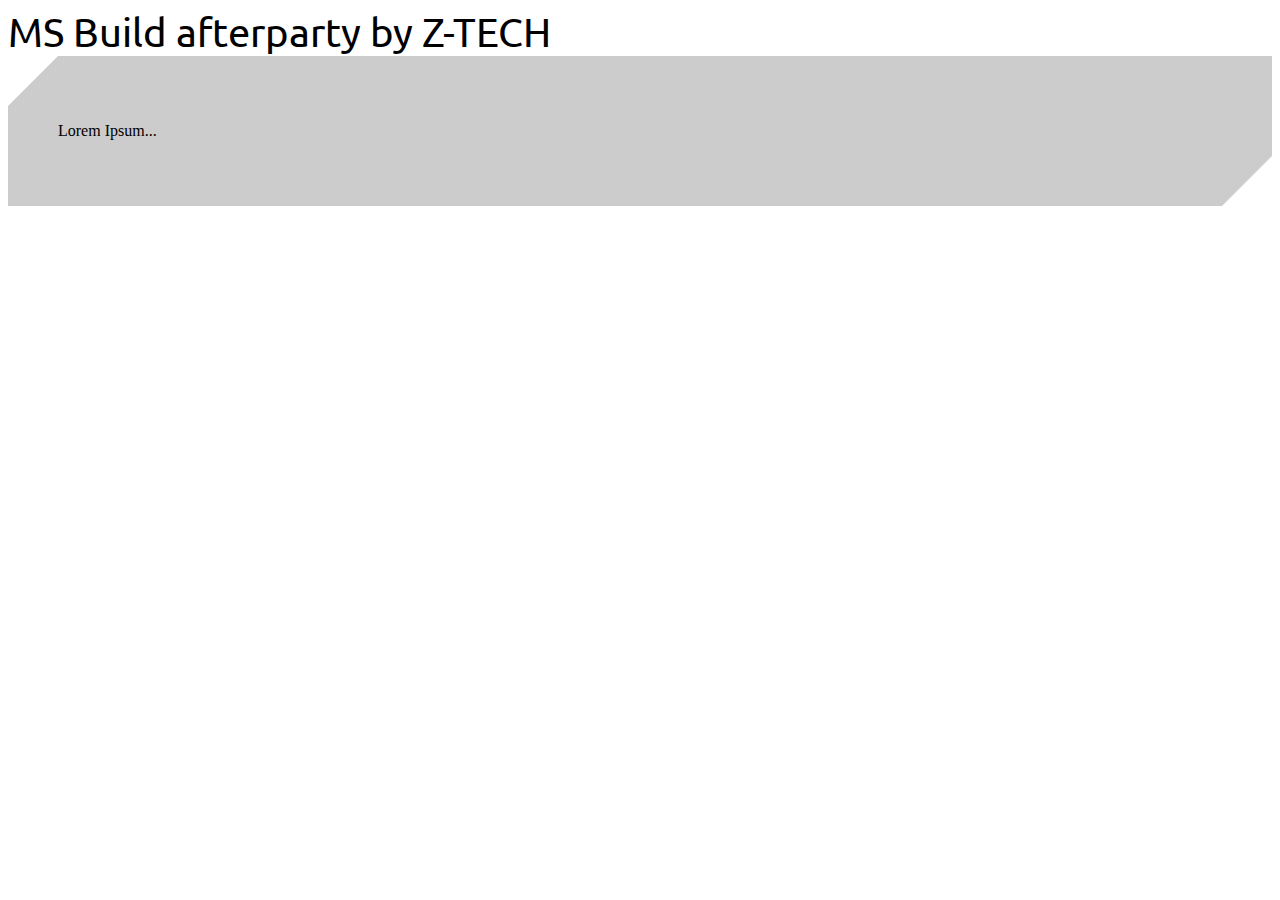
==== msbuildparty/index.html @ e639d775 "Start with MS Build afterparty site" ====
<!DOCTYPE html>
<html lang="cs">

<head>
    <meta charset="UTF-8" />
    <title>MS Build afterparty by Z-TECH</title>
    <link rel="stylesheet" href="styles.min.css?v=1" />
</head>

<body>
    <h1>MS Build afterparty by Z-TECH</h1>
</body>

<main>
    <p>Lorem Ipsum...</p>
</main>

</html>
---- msbuildparty/styles.min.css ----
@import url("https://fonts.googleapis.com/css2?family=Roboto:wght@300;400;700&family=Ubuntu:wght@300;400;700&display=swap");body{color:#000}h1{font-family:Ubuntu, Arial, Helvetica, sans-serif;font-size:250%;font-weight:normal;margin:0;padding:0}main{background-color:#ccc;padding:50px;clip-path:polygon(50px 0px, 100% 0px, 100% calc(100% - 50px), calc(100% - 50px) 100%, 0px 100%, 0px 50px)}
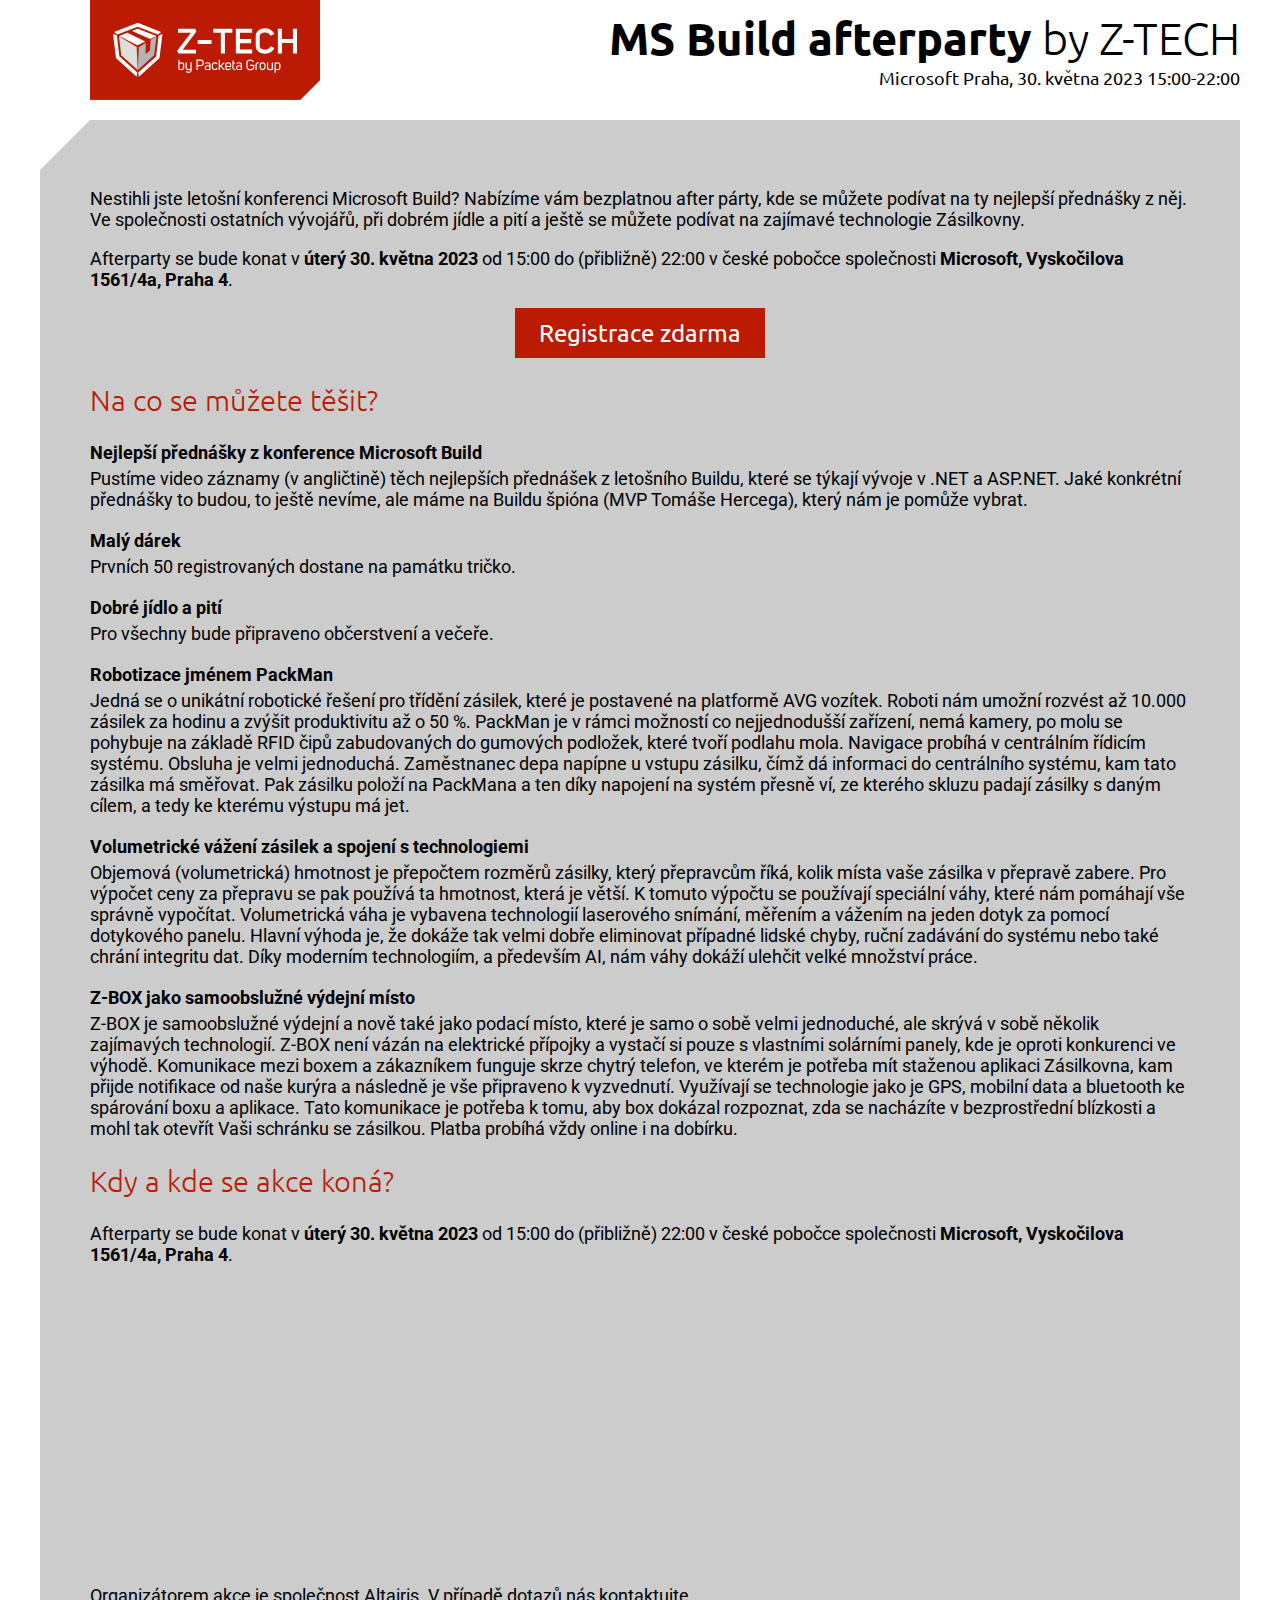
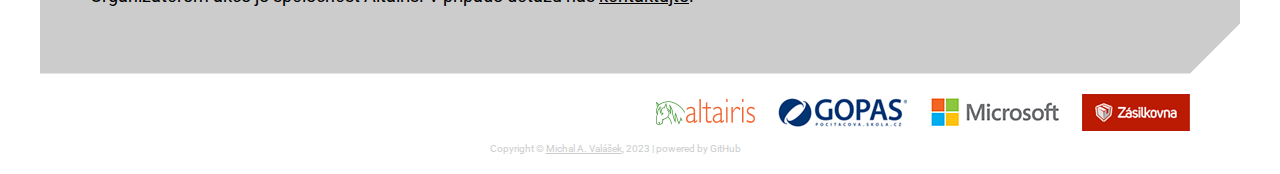
==== commit 9891e1aa: "MS Build afterparty" ====
--- a/msbuildparty/index.html
+++ b/msbuildparty/index.html
@@ -3,16 +3,81 @@
 
 <head>
     <meta charset="UTF-8" />
+    <meta name="viewport" content="width=device-width" />
     <title>MS Build afterparty by Z-TECH</title>
     <link rel="stylesheet" href="styles.min.css?v=1" />
 </head>
 
 <body>
-    <h1>MS Build afterparty by Z-TECH</h1>
+    <header>
+        <img src="ztech-logo.svg" alt="Z-TECH by Packeta Group" />
+        <h1><b>MS Build afterparty</b> by Z-TECH</h1>
+        <div>Microsoft Praha, 30. května 2023 15:00-22:00</div>
+    </header>
+
+    <main>
+        <p>Nestihli jste letošní konferenci Microsoft Build? Nabízíme vám bezplatnou after párty, kde se můžete podívat
+            na ty nejlepší přednášky z něj. Ve společnosti ostatních vývojářů, při dobrém jídle a pití a ještě se můžete
+            podívat na zajímavé technologie Zásilkovny.</p>
+        <p>Afterparty se bude konat v <b>úterý 30. května 2023</b> od 15:00 do (přibližně) 22:00 v české pobočce
+            společnosti <b>Microsoft, Vyskočilova 1561/4a, Praha 4</b>.</p>
+
+        <p class="c"><a href="https://forms.office.com/r/cyYExD8Ghx" class="button">Registrace zdarma</a></p>
+
+        <h2>Na co se můžete těšit?</h2>
+        <dl>
+            <dt>Nejlepší přednášky z konference Microsoft Build</dt>
+            <dd>Pustíme video záznamy (v angličtině) těch nejlepších přednášek z letošního Buildu, které se týkají
+                vývoje v .NET a ASP.NET. Jaké konkrétní přednášky to budou, to ještě nevíme, ale máme na Buildu špióna
+                (MVP Tomáše Hercega), který nám je pomůže vybrat.</dd>
+            <dt>Malý dárek</dt>
+            <dd>Prvních 50 registrovaných dostane na památku tričko.</dd>
+            <dt>Dobré jídlo a pití</dt>
+            <dd>Pro všechny bude připraveno občerstvení a večeře.</dd>
+            <dt>Robotizace jménem PackMan</dt>
+            <dd>Jedná se o unikátní robotické řešení pro třídění zásilek, které je postavené na platformě AVG vozítek.
+                Roboti nám umožní rozvést až 10.000 zásilek za hodinu a zvýšit produktivitu až o 50 %. PackMan je v
+                rámci možností co nejjednodušší zařízení, nemá kamery, po molu se pohybuje na základě RFID čipů
+                zabudovaných do gumových podložek, které tvoří podlahu mola. Navigace probíhá v centrálním řídicím
+                systému. Obsluha je velmi jednoduchá. Zaměstnanec depa napípne u vstupu zásilku, čímž dá informaci do
+                centrálního systému, kam tato zásilka má směřovat. Pak zásilku položí na PackMana a ten díky napojení na
+                systém přesně ví, ze kterého skluzu padají zásilky s daným cílem, a tedy ke kterému výstupu má jet.</dd>
+            <dt>Volumetrické vážení zásilek a spojení s technologiemi</dt>
+            <dd>Objemová (volumetrická) hmotnost je přepočtem rozměrů zásilky, který přepravcům říká, kolik místa vaše
+                zásilka v přepravě zabere. Pro výpočet ceny za přepravu se pak používá ta hmotnost, která je větší. K
+                tomuto výpočtu se používají speciální váhy, které nám pomáhají vše správně vypočítat. Volumetrická váha
+                je vybavena technologií laserového snímání, měřením a vážením na jeden dotyk za pomocí dotykového
+                panelu. Hlavní výhoda je, že dokáže tak velmi dobře eliminovat případné lidské chyby, ruční zadávání do
+                systému nebo také chrání integritu dat. Díky moderním technologiím, a především AI, nám váhy dokáží
+                ulehčit velké množství práce.</dd>
+            <dt>Z-BOX jako samoobslužné výdejní místo</dt>
+            <dd>Z-BOX je samoobslužné výdejní a nově také jako podací místo, které je samo o sobě velmi jednoduché, ale
+                skrývá v sobě několik zajímavých technologií. Z-BOX není vázán na elektrické přípojky a vystačí si pouze
+                s vlastními solárními panely, kde je oproti konkurenci ve výhodě. Komunikace mezi boxem a zákazníkem
+                funguje skrze chytrý telefon, ve kterém je potřeba mít staženou aplikaci Zásilkovna, kam přijde
+                notifikace od naše kurýra a následně je vše připraveno k vyzvednutí. Využívají se technologie jako je
+                GPS, mobilní data a bluetooth ke spárování boxu a aplikace. Tato komunikace je potřeba k tomu, aby box
+                dokázal rozpoznat, zda se nacházíte v bezprostřední blízkosti a mohl tak otevřít Vaši schránku se
+                zásilkou. Platba probíhá vždy online i na dobírku. </dd>
+        </dl>
+
+        <h2>Kdy a kde se akce koná?</h2>
+        <p>Afterparty se bude konat v <b>úterý 30. května 2023</b> od 15:00 do (přibližně) 22:00 v české pobočce
+            společnosti <b>Microsoft, Vyskočilova 1561/4a, Praha 4</b>.</p>
+        <iframe id="map" src="https://frame.mapy.cz/s/lopojubuso" width="100%" height="280" frameborder="0"></iframe>
+        <p>Organizátorem akce je společnost Altairis. V případě dotazů nás <a
+                href="https://www.altairis.cz/kontakty">kontaktujte</a>.</p>
+    </main>
+
+    <footer>
+        <ul>
+            <li><a href="https://www.altairis.cz/"><img src="partner-altairis.png" alt="Altairis" /></a></li>
+            <li><a href="https://www.gopas.cz/"><img src="partner-gopas.png" alt="Gopas" /></a></li>
+            <li><a href="https://www.microsoft.cz/"><img src="partner-microsoft.png" alt="Microsoft" /></a></li>
+            <li><a href="https://www.zasilkovna.cz/"><img src="partner-zasilkovna.png" alt="Zásilkovna" /></a></li>
+        </ul>
+        <div>Copyright &copy; <a href="https://www.rider.cz/">Michal A. Valášek</a>, 2023 | powered by GitHub</div>
+    </footer>
 </body>
 
-<main>
-    <p>Lorem Ipsum...</p>
-</main>
-
 </html>--- a/msbuildparty/styles.min.css
+++ b/msbuildparty/styles.min.css
@@ -1 +1 @@
-@import url("https://fonts.googleapis.com/css2?family=Roboto:wght@300;400;700&family=Ubuntu:wght@300;400;700&display=swap");body{color:#000}h1{font-family:Ubuntu, Arial, Helvetica, sans-serif;font-size:250%;font-weight:normal;margin:0;padding:0}main{background-color:#ccc;padding:50px;clip-path:polygon(50px 0px, 100% 0px, 100% calc(100% - 50px), calc(100% - 50px) 100%, 0px 100%, 0px 50px)}
+@import url("https://fonts.googleapis.com/css2?family=Roboto:wght@300;400;700&family=Ubuntu:wght@300;400;700&display=swap");html{margin:0;padding:0 20px;background-color:#fff;color:#000;font-family:Roboto,system-ui,-apple-system,BlinkMacSystemFont,"Segoe UI",Oxygen,Ubuntu,Cantarell,"Open Sans","Helvetica Neue",sans-serif;font-size:18px}html body{max-width:1200px;margin:0 auto;padding:0}html body>header{margin-bottom:20px}@media (min-width: 900px){html body>header{text-align:right;min-height:100px}}html body>header img{clip-path:polygon(0 0, 100% 0, 100% calc(100% - 20px), calc(100% - 20px) 100%, 0 100%)}@media (max-width: 899px){html body>header img{height:75px}}@media (min-width: 900px){html body>header img{height:100px;float:left;margin:0 20px 0 50px}}html body>header h1{font-family:Ubuntu,Arial,Helvetica,sans-serif;font-size:250%;font-weight:300;margin:0;padding:10px 0 0 0}html body>header h1 b{font-weight:700}html body>header div{font-family:Ubuntu,Arial,Helvetica,sans-serif}html body>main{background-color:#ccc;margin-bottom:20px}@media (max-width: 899px){html body>main{padding:20px;clip-path:polygon(20px 0, 100% 0, 100% calc(100% - 20px), calc(100% - 20px) 100%, 0 100%, 0 20px)}}@media (min-width: 900px){html body>main{padding:50px;clip-path:polygon(50px 0, 100% 0, 100% calc(100% - 50px), calc(100% - 50px) 100%, 0 100%, 0 50px)}}html body>footer{margin-bottom:20px;color:#ccc;font-size:10px}@media (max-width: 899px){html body>footer{text-align:center}}@media (min-width: 900px){html body>footer{text-align:right;margin-right:50px}}html body>footer div{margin-top:10px;text-align:center}html body>footer ul{margin:0;padding:0;list-style-type:none}html body>footer ul li{margin:0;padding:0;list-style-type:none;display:inline}@media (max-width: 899px){html body>footer ul li{margin:0 10px}}@media (min-width: 900px){html body>footer ul li{margin:0 0 0 20px}}html body>footer a:link,html body>footer a:visited{color:#ccc}html body>footer a:hover,html body>footer a:active{color:#ba1b02}h2{font-family:Ubuntu,Arial,Helvetica,sans-serif;font-size:160%;font-weight:300;color:#ba1b02}#map{border:none;clip-path:polygon(20px 0, 100% 0, 100% calc(100% - 20px), calc(100% - 20px) 100%, 0 100%, 0 20px)}.c{text-align:center}a:link,a:visited{color:#000}a:hover,a:active{color:#ba1b02}a.button{display:inline-block;font-family:Ubuntu,Arial,Helvetica,sans-serif;font-size:24px;padding:10px 1em}a.button:link,a.button:visited{background-color:#ba1b02;color:#fff;text-decoration:none}a.button:hover,a.button:active{background-color:#000;color:#fff;text-decoration:underline}dl dt{font-weight:700;margin-bottom:5px}dl dd{margin-bottom:20px;margin-left:0}
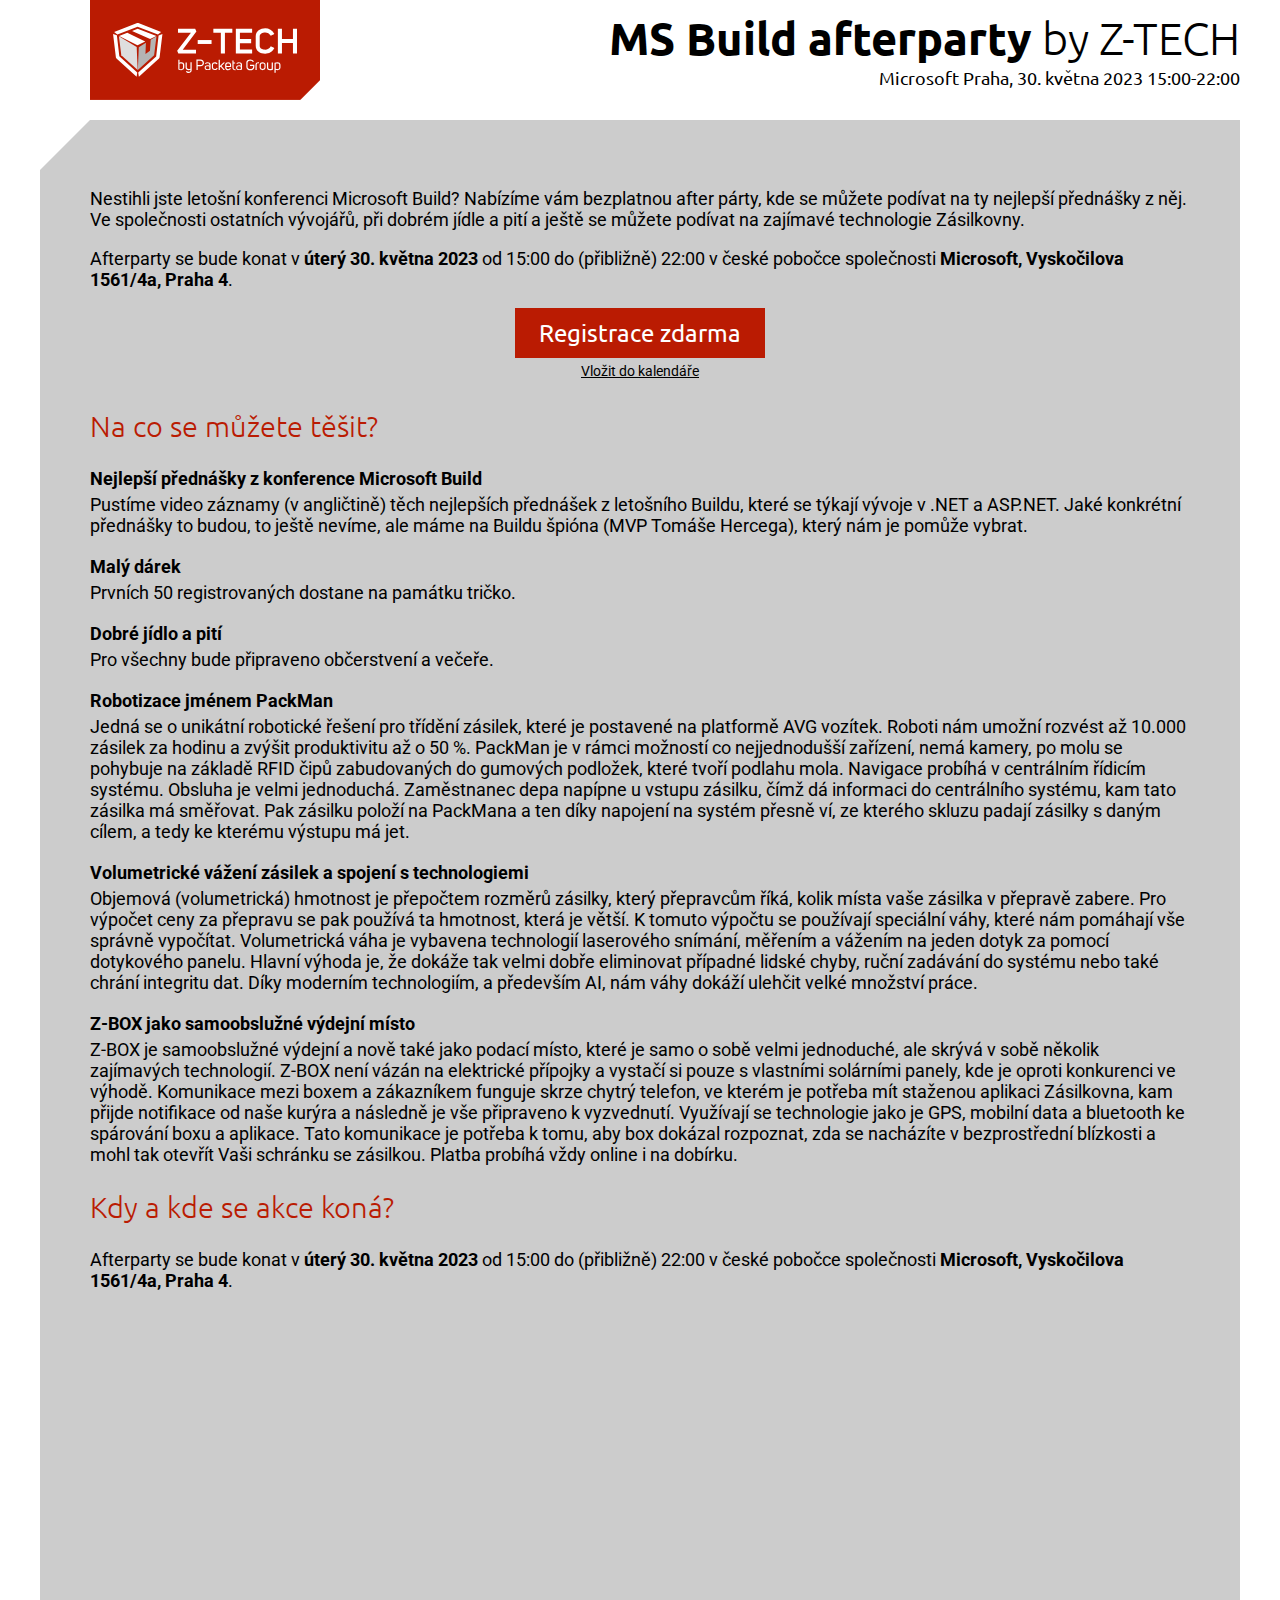
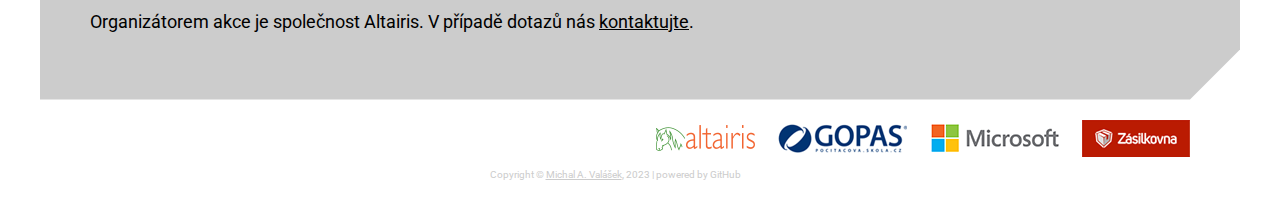
==== commit c546e853: "Add ICS link" ====
--- a/msbuildparty/index.html
+++ b/msbuildparty/index.html
@@ -5,7 +5,7 @@
     <meta charset="UTF-8" />
     <meta name="viewport" content="width=device-width" />
     <title>MS Build afterparty by Z-TECH</title>
-    <link rel="stylesheet" href="styles.min.css?v=1" />
+    <link rel="stylesheet" href="styles.min.css?v=3" />
 </head>
 
 <body>
@@ -22,7 +22,10 @@
         <p>Afterparty se bude konat v <b>úterý 30. května 2023</b> od 15:00 do (přibližně) 22:00 v české pobočce
             společnosti <b>Microsoft, Vyskočilova 1561/4a, Praha 4</b>.</p>
 
-        <p class="c"><a href="https://forms.office.com/r/cyYExD8Ghx" class="button">Registrace zdarma</a></p>
+        <p class="c">
+            <a href="https://forms.office.com/r/cyYExD8Ghx" class="button">Registrace zdarma</a><br />
+            <a href="msbuildparty.ics" class="ics">Vložit do kalendáře</a>
+        </p>
 
         <h2>Na co se můžete těšit?</h2>
         <dl>
--- a/msbuildparty/styles.min.css
+++ b/msbuildparty/styles.min.css
@@ -1 +1 @@
-@import url("https://fonts.googleapis.com/css2?family=Roboto:wght@300;400;700&family=Ubuntu:wght@300;400;700&display=swap");html{margin:0;padding:0 20px;background-color:#fff;color:#000;font-family:Roboto,system-ui,-apple-system,BlinkMacSystemFont,"Segoe UI",Oxygen,Ubuntu,Cantarell,"Open Sans","Helvetica Neue",sans-serif;font-size:18px}html body{max-width:1200px;margin:0 auto;padding:0}html body>header{margin-bottom:20px}@media (min-width: 900px){html body>header{text-align:right;min-height:100px}}html body>header img{clip-path:polygon(0 0, 100% 0, 100% calc(100% - 20px), calc(100% - 20px) 100%, 0 100%)}@media (max-width: 899px){html body>header img{height:75px}}@media (min-width: 900px){html body>header img{height:100px;float:left;margin:0 20px 0 50px}}html body>header h1{font-family:Ubuntu,Arial,Helvetica,sans-serif;font-size:250%;font-weight:300;margin:0;padding:10px 0 0 0}html body>header h1 b{font-weight:700}html body>header div{font-family:Ubuntu,Arial,Helvetica,sans-serif}html body>main{background-color:#ccc;margin-bottom:20px}@media (max-width: 899px){html body>main{padding:20px;clip-path:polygon(20px 0, 100% 0, 100% calc(100% - 20px), calc(100% - 20px) 100%, 0 100%, 0 20px)}}@media (min-width: 900px){html body>main{padding:50px;clip-path:polygon(50px 0, 100% 0, 100% calc(100% - 50px), calc(100% - 50px) 100%, 0 100%, 0 50px)}}html body>footer{margin-bottom:20px;color:#ccc;font-size:10px}@media (max-width: 899px){html body>footer{text-align:center}}@media (min-width: 900px){html body>footer{text-align:right;margin-right:50px}}html body>footer div{margin-top:10px;text-align:center}html body>footer ul{margin:0;padding:0;list-style-type:none}html body>footer ul li{margin:0;padding:0;list-style-type:none;display:inline}@media (max-width: 899px){html body>footer ul li{margin:0 10px}}@media (min-width: 900px){html body>footer ul li{margin:0 0 0 20px}}html body>footer a:link,html body>footer a:visited{color:#ccc}html body>footer a:hover,html body>footer a:active{color:#ba1b02}h2{font-family:Ubuntu,Arial,Helvetica,sans-serif;font-size:160%;font-weight:300;color:#ba1b02}#map{border:none;clip-path:polygon(20px 0, 100% 0, 100% calc(100% - 20px), calc(100% - 20px) 100%, 0 100%, 0 20px)}.c{text-align:center}a:link,a:visited{color:#000}a:hover,a:active{color:#ba1b02}a.button{display:inline-block;font-family:Ubuntu,Arial,Helvetica,sans-serif;font-size:24px;padding:10px 1em}a.button:link,a.button:visited{background-color:#ba1b02;color:#fff;text-decoration:none}a.button:hover,a.button:active{background-color:#000;color:#fff;text-decoration:underline}dl dt{font-weight:700;margin-bottom:5px}dl dd{margin-bottom:20px;margin-left:0}
+@import url("https://fonts.googleapis.com/css2?family=Roboto:wght@300;400;700&family=Ubuntu:wght@300;400;700&display=swap");html{margin:0;padding:0 20px;background-color:#fff;color:#000;font-family:Roboto,system-ui,-apple-system,BlinkMacSystemFont,"Segoe UI",Oxygen,Ubuntu,Cantarell,"Open Sans","Helvetica Neue",sans-serif;font-size:18px}html body{max-width:1200px;margin:0 auto;padding:0}html body>header{margin-bottom:20px}@media (min-width: 900px){html body>header{text-align:right;min-height:100px}}html body>header img{clip-path:polygon(0 0, 100% 0, 100% calc(100% - 20px), calc(100% - 20px) 100%, 0 100%)}@media (max-width: 899px){html body>header img{height:75px}}@media (min-width: 900px){html body>header img{height:100px;float:left;margin:0 20px 0 50px}}html body>header h1{font-family:Ubuntu,Arial,Helvetica,sans-serif;font-size:250%;font-weight:300;margin:0;padding:10px 0 0 0}html body>header h1 b{font-weight:700}html body>header div{font-family:Ubuntu,Arial,Helvetica,sans-serif}html body>main{background-color:#ccc;margin-bottom:20px}@media (max-width: 899px){html body>main{padding:20px;clip-path:polygon(20px 0, 100% 0, 100% calc(100% - 20px), calc(100% - 20px) 100%, 0 100%, 0 20px)}}@media (min-width: 900px){html body>main{padding:50px;clip-path:polygon(50px 0, 100% 0, 100% calc(100% - 50px), calc(100% - 50px) 100%, 0 100%, 0 50px)}}html body>footer{margin-bottom:20px;color:#ccc;font-size:10px}@media (max-width: 899px){html body>footer{text-align:center}}@media (min-width: 900px){html body>footer{text-align:right;margin-right:50px}}html body>footer div{margin-top:10px;text-align:center}html body>footer ul{margin:0;padding:0;list-style-type:none}html body>footer ul li{margin:0;padding:0;list-style-type:none;display:inline}@media (max-width: 899px){html body>footer ul li{margin:0 10px}}@media (min-width: 900px){html body>footer ul li{margin:0 0 0 20px}}html body>footer a:link,html body>footer a:visited{color:#ccc}html body>footer a:hover,html body>footer a:active{color:#ba1b02}h2{font-family:Ubuntu,Arial,Helvetica,sans-serif;font-size:160%;font-weight:300;color:#ba1b02}#map{border:none;clip-path:polygon(20px 0, 100% 0, 100% calc(100% - 20px), calc(100% - 20px) 100%, 0 100%, 0 20px)}.c{text-align:center}a:link,a:visited{color:#000}a:hover,a:active{color:#ba1b02}a.button{display:inline-block;font-family:Ubuntu,Arial,Helvetica,sans-serif;font-size:24px;padding:10px 1em}a.button:link,a.button:visited{background-color:#ba1b02;color:#fff;text-decoration:none}a.button:hover,a.button:active{background-color:#000;color:#fff;text-decoration:underline}a.ics{display:inline-block;padding:5px;font-size:14px}dl dt{font-weight:700;margin-bottom:5px}dl dd{margin-bottom:20px;margin-left:0}
